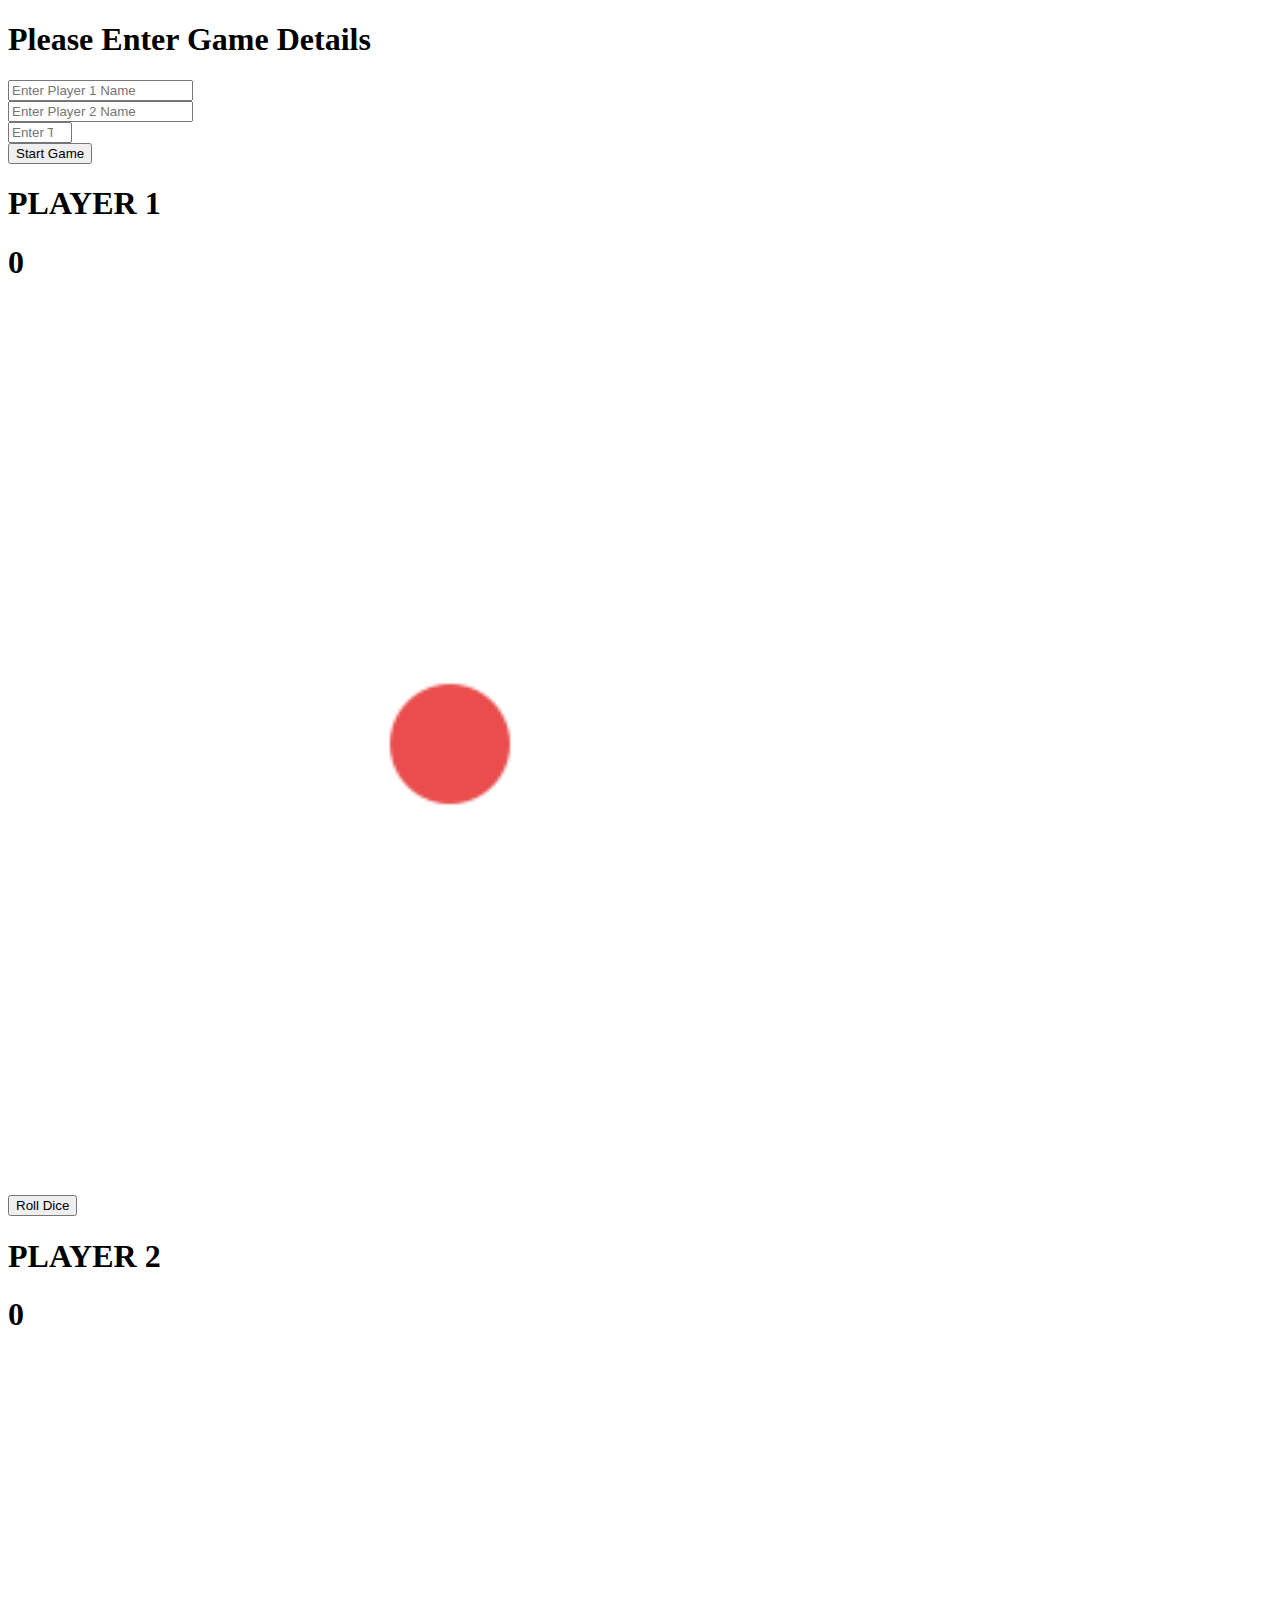
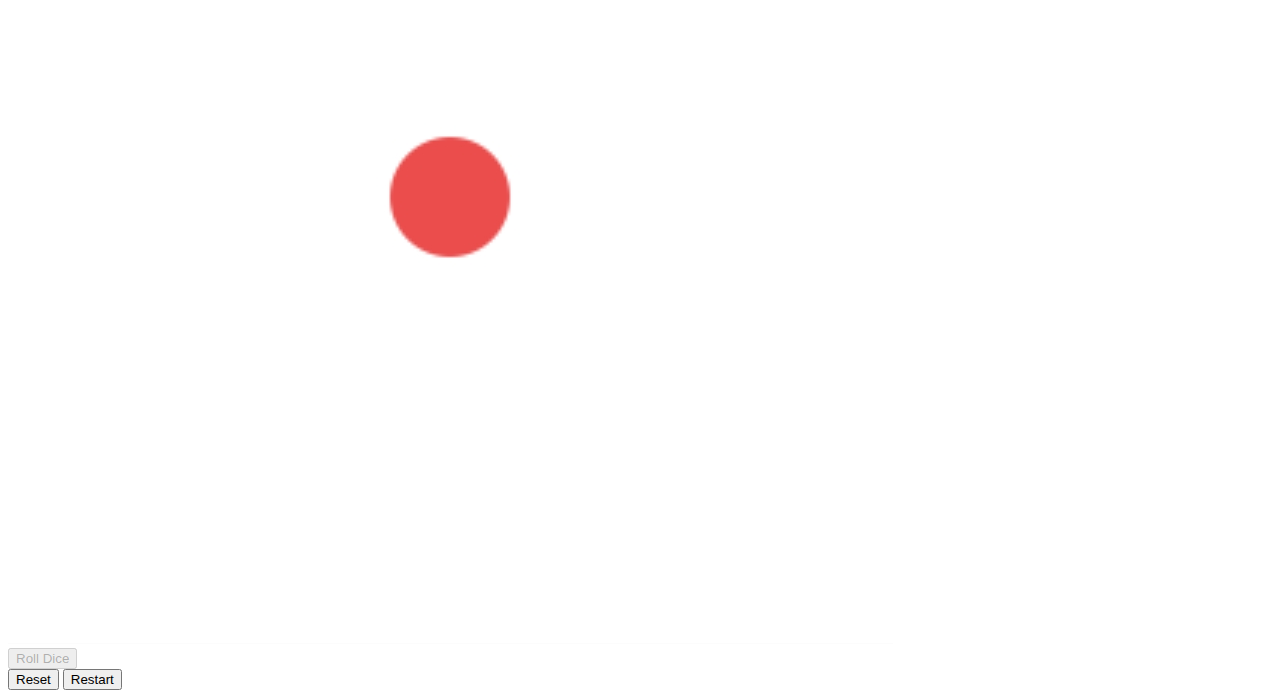
==== index.html @ 34b99ac7 "Add files via upload" ====
<!DOCTYPE html>
<html lang="en">
<head>
    <meta charset="UTF-8">
    <meta http-equiv="X-UA-Compatible" content="IE=edge">
    <meta name="viewport" content="width=device-width, initial-scale=1.0">
    <link rel="stylesheet" href="https://pro.fontawesome.com/releases/v5.10.0/css/all.css" integrity="sha384-AYmEC3Yw5cVb3ZcuHtOA93w35dYTsvhLPVnYs9eStHfGJvOvKxVfELGroGkvsg+p" crossorigin="anonymous"/>
    <link rel="stylesheet" href="../style/index.css"></link>
    <title>Dice Game</title>
</head>
<body>
    <div class="container">
        <div class="dice-game">
          <form class="form-container" id="form-container" onSubmit="onSubmit(event)">
      <h1 class="form-heading">
          Please Enter Game Details
     </h1>
      <div class="input-boxes">
      <div class="input-group">
           <i class="fas fa-user"></i>
       <input type="text" placeholder="Enter Player 1 Name" required />
     </div>
     <div class="input-group">
      <i class="fas fa-user"></i>
   <input type="text" placeholder="Enter Player 2 Name" required />
   </div>
    <div class="input-group">
     <i class="fas fa-trophy"></i>
 <input type="number" placeholder="Enter Total Score" min="10" max="100" required />
  </div>
    <div class="input-group button">
      <input type=submit value="Start Game" />
       </div>
    </div>
 </form>

  <div class="board-container" id="board-container">
  <div class="board"> 
                    
   <div class="player1" id="player1">
       <h1 class="heading">
            PLAYER 1
       </h1>
         <h1 class="score">
            0
       </h1>
      <div class="dice">
          <img src="../images/dice1.png"/>
      </div>
     <div class="input-group button" id="player-1-button">
   <input type="button" value="Roll Dice" onclick="rollDice(1)" />
     </div>
  </div>
 <div class="player2" id="player2">
    <h1 class="heading">
          PLAYER 2
    </h1>
    <h1 class="score">
          0
     </h1>
   <div class="dice">
    <img src="../images/dice1.png"/>
   </div>
  <div class="input-group button" id="player-2-button">
    <input type="button" value="Roll Dice" onclick="rollDice(2)" disabled />
       </div>
    </div>
  </div>
    <button type="button" class="restart-btn" onClick="reset(event)">Reset</button>
   <button type="button" class="restart-btn" onClick="restart(event)">Restart</button>
            </div>
        </div>
    </div>
</body>
<script src="../scripts/index.js"></script>
</html>
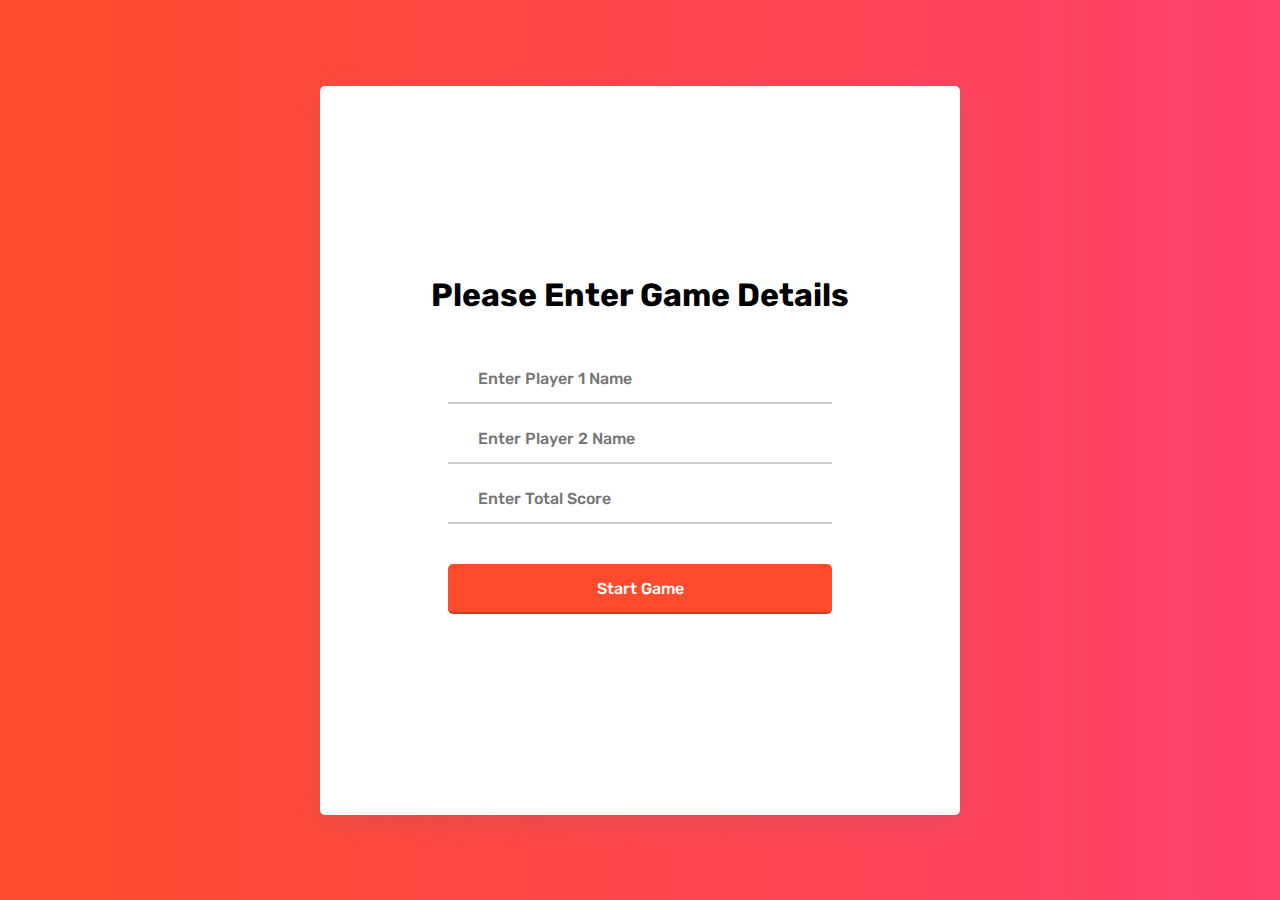
==== commit 7b655b26: "Create index.html" ====
--- a/index.html
+++ b/index.html
@@ -5,7 +5,7 @@
     <meta http-equiv="X-UA-Compatible" content="IE=edge">
     <meta name="viewport" content="width=device-width, initial-scale=1.0">
     <link rel="stylesheet" href="https://pro.fontawesome.com/releases/v5.10.0/css/all.css" integrity="sha384-AYmEC3Yw5cVb3ZcuHtOA93w35dYTsvhLPVnYs9eStHfGJvOvKxVfELGroGkvsg+p" crossorigin="anonymous"/>
-    <link rel="stylesheet" href="../style/index.css"></link>
+    <link rel="stylesheet" href="index.css"></link>
     <title>Dice Game</title>
 </head>
 <body>
@@ -72,5 +72,5 @@
         </div>
     </div>
 </body>
-<script src="../scripts/index.js"></script>
+<script src="index.js"></script>
 </html>
--- a/index.css
+++ b/index.css
@@ -0,0 +1,194 @@
+@import url("https://fonts.googleapis.com/css2?family=Rubik:wght@300&display=swap");
+
+* {
+  padding: 0;
+  margin: 0;
+  box-sizing: border-box;
+  font-family: "Rubik", sans-serif;
+}
+
+.container {
+  max-width: 100%;
+  min-height: 100vh;
+  background: linear-gradient(to right, #ff4b2b, #ff416c);
+}
+
+.dice-game {
+  width: 100%;
+  height: 100vh;
+  display: flex;
+  justify-content: center;
+  align-items: center;
+}
+
+.form-container,
+.board-container {
+  width: 50%;
+  height: 81vh;
+  background: #ffffff;
+  border-radius: 5px;
+  position: relative;
+  box-shadow: rgba(100, 100, 111, 0.2) 0px 7px 29px 0px;
+}
+
+.form-container {
+  display: flex;
+  flex-direction: column;
+  justify-content: center;
+  align-items: center;
+}
+
+.form-heading {
+  width: 100%;
+  text-align: center;
+  white-space: nowrap;
+  overflow: hidden;
+  text-overflow: ellipsis;
+}
+
+.input-boxes {
+  margin-top: 30px;
+  width: 60%;
+}
+
+.input-group {
+  display: flex;
+  align-items: center;
+  height: 50px;
+  width: 100%;
+  margin: 10px 0;
+  position: relative;
+}
+
+.input-group input {
+  height: 100%;
+  width: 100%;
+  outline: none;
+  border: none;
+  padding: 0 30px;
+  font-size: 16px;
+  font-weight: 500;
+  border-bottom: 2px solid rgba(0, 0, 0, 0.2);
+}
+
+.input-group input:focus {
+  border-color: #ff4b2b;
+}
+
+.input-group i {
+  position: absolute;
+  color: #ff4b2b;
+  font-size: 17px;
+}
+
+.button {
+  margin-top: 40px;
+}
+
+.button input {
+  color: #ffffff;
+  background: #ff4b2b;
+  border-radius: 5px;
+  padding: 0;
+  cursor: pointer;
+  transition: all 0.4s ease;
+}
+
+.button input:hover {
+  background: linear-gradient(to right, #eb3349, #f45c43);
+}
+
+.board-container {
+    display: none
+}
+
+.board {
+  display: flex;
+  width: 100%;
+  height: 79%;
+}
+
+.player1,
+.player2 {
+  width: 50%;
+  height: 100%;
+  border-radius: 5px;
+  display: flex;
+  flex-direction: column;
+  justify-content: space-evenly;
+  align-items: center;
+}
+
+.player1 {
+  background: #f5f5f5;
+}
+
+.heading {
+  font-size: 6vh;
+  white-space: nowrap;
+  overflow: hidden;
+  text-overflow: ellipsis;
+  width: 100%;
+  text-align: center;
+}
+
+.score {
+  color: #ff4b2b;
+  font-size: 10vh;
+}
+
+.dice {
+  width: 50%;
+  height: 50%;
+  display: flex;
+  justify-content: center;
+  align-items: center;
+}
+
+.dice img {
+  max-width: 100%;
+  max-height: 100%;
+  border-radius: 5px;
+  box-shadow: rgba(100, 100, 111, 0.2) 0px 7px 29px 0px;
+}
+
+#player-1-button,
+#player-2-button{
+    width: 50%;
+}
+
+#player-1-button input[disabled],
+#player-2-button input[disabled] {
+  background: #f5f5f5;
+  color: #000000;
+  cursor: not-allowed;
+}
+
+.winner {
+    position: absolute;
+    width: 50%;
+    height: 100%;
+    background: #fff;
+    opacity: 0.5;
+    background: url("../images/winner.gif");
+    z-index: 100;
+}
+
+.restart-btn{
+  margin: 2% 35%;
+  height: 40px;
+  width: 30%;
+  outline: none;
+  border: none;
+  font-size: 18px;
+  color: #ffffff;
+  background: #ff4b2b;
+  border-radius: 5px;
+  padding: 0;
+  cursor: pointer;
+  transition: all 0.4s ease;
+}
+
+.restart-btn:hover {
+  background: linear-gradient(to right, #eb3349, #f45c43);
+}